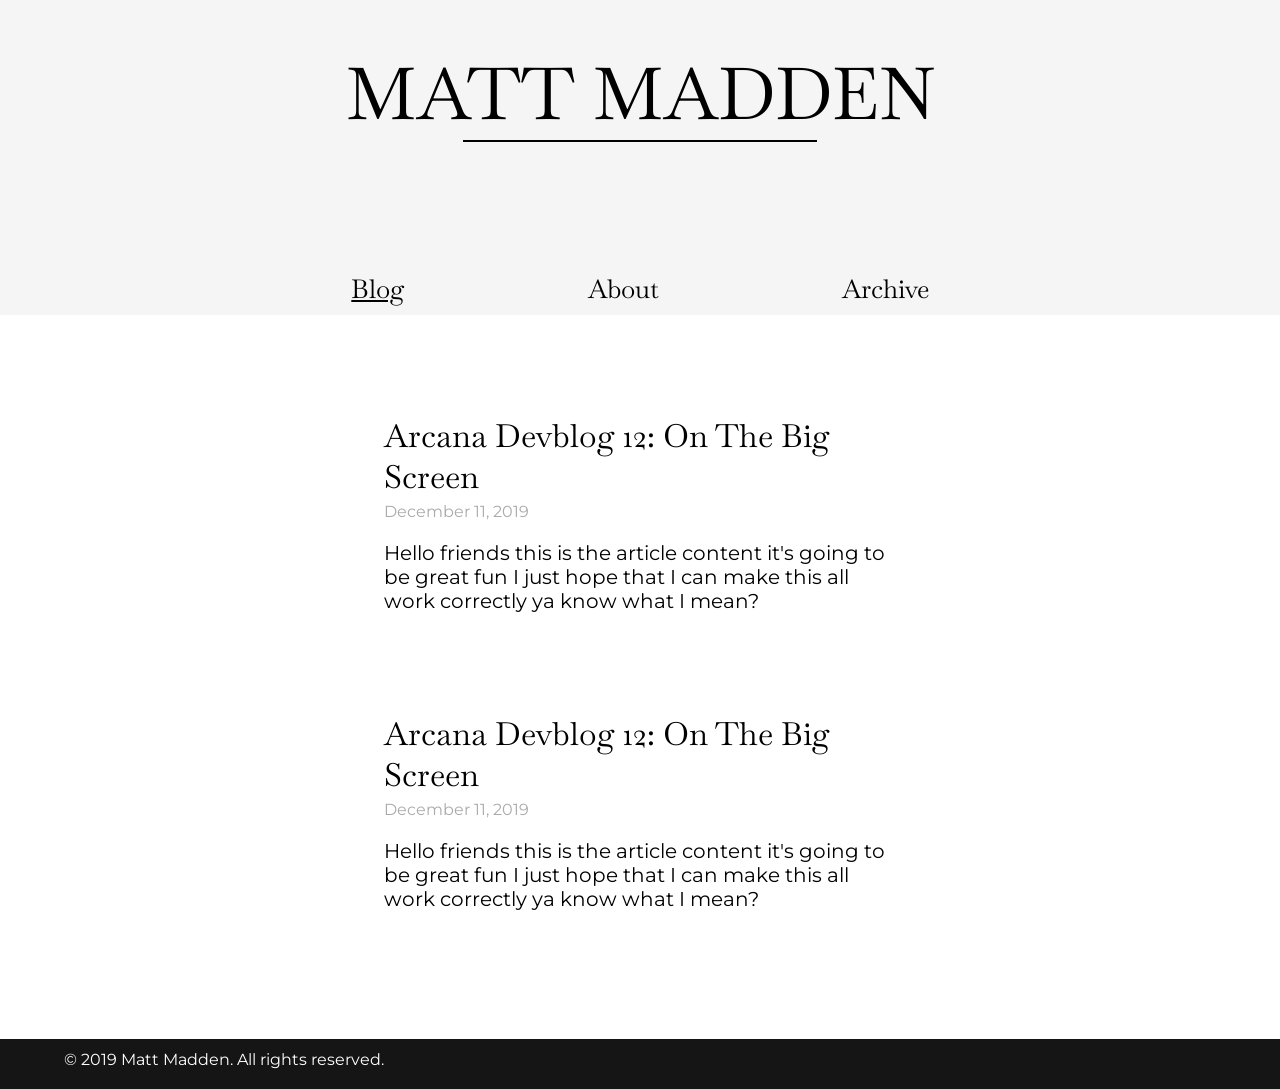
==== index.html @ 735ee382 "Initial commit of devblog site Signed-off-by: matthewkayin <matthewkayin@gmail.com>" ====
<!DOCTYPE html>
<html>
    <head>
        <meta charset="UTF-8">
        <title>Matt Madden</title>
        <link href="https://fonts.googleapis.com/css?family=Cutive|Baskervville|Montserrat&display=swap" rel="stylesheet">
        <link rel="stylesheet" href="css/style.css">
    </head>
    <body>
        <div id="wrapper">
            <div id="landing" class="offwhite">
                <div id="title-wrapper">
                    <p id="title">MATT MADDEN</p>
                    <div id="title-line"></div>
                </div>
                <div id="nav" class="offwhite">
                    <div id="navlink-wrapper">
                        <p class="link"><a class="link-a current" href="index.html">Blog</a></p>
                        <p class="link"><a class="link-a" href="about.html">About</a></p>
                        <p class="link"><a class="link-a" href="archive.html">Archive</a></p>
                    </div>
                </div>
            </div>
            <div class="post white">
                <p class="text headline">Arcana Devblog 12: On The Big Screen</p>
                <p class="text date">December 11, 2019</p>
                <p class="text content">Hello friends this is the article content it's going to be great fun
                                   I just hope that I can make this all work correctly ya know what I mean?</p>
            </div>
            <div class="post white">
                <p class="text headline">Arcana Devblog 12: On The Big Screen</p>
                <p class="text date">December 11, 2019</p>
                <p class="text content">Hello friends this is the article content it's going to be great fun
                                   I just hope that I can make this all work correctly ya know what I mean?</p>
            </div>
            <div id="extra-padding"></div>
        </div>
        <div id="footer">
            <p id="copyright">&copy 2019 Matt Madden. All rights reserved.</p>
        </div>
    </body>
</html>
---- css/style.css ----
/*
 * Colors
 * Offwhite: #f0f0f0
 * Less Offwhite: #f5f5f5
 * Offblack: #151515
 * Less Offblack: #191919
 */

*{

    margin: 0px;
    padding: 0px;
}

/* Color classes */

div.offwhite{

    background-color: #f5f5f5;
}

div.white{

    background-color: #ffffff;
}

div.offblack{

    background-color: #191919;
}

#wrapper{

    min-height: 100vh; /* This keeps the footer at the bottom */
}

/* Landing Area */

#landing{

    height: 25vh;
    width: 100%;
    position: relative;
    text-align: center;
}

#title-wrapper{

    display: inline-block;
    position: relative;
    top: 15%;
    width: auto;
    height: auto;
}

#title{

    font-family: 'Baskervville', serif;
    font-size: 38px;

    position: relative;
    text-align: center;
    top: 15%;
}

#title-line{

    position: relative;
    top: 15%;
    margin-left: auto;
    margin-right: auto;
    width: 60%;
    height: 2px;
    background-color: #000000;
}

#nav{

    position: absolute;
    width: 100%;
    height: 30px;
    bottom: 0%;
    padding-bottom: 2%;
    text-align: center;
}

#navlink-wrapper{

    position: relative;
}

.link{

    font-family: 'Baskervville', serif;
    font-size: 22px;
    display: inline-block;
    padding-left: 7%;
    padding-right: 7%;
}

.link-a{

    color: #000000;
    text-decoration: none;
}

.link-a.current{

    text-decoration: underline;
}

.link-a:hover{

    text-decoration: underline;
}

/* Page Class Formatting */

.post{

    position: relative;
    padding-top: 60px;
}

.text{

    padding-left: 7%;
    padding-right: 7%;
    margin-left: auto;
    margin-right: auto;
}

.headline{

    font-family: 'Baskervville', serif;
    font-size: 32px;
}

.date{

    font-family: 'Montserrat', serif;
    font-size: 16px;
    color: #aaaaaa;
    padding-top: 5px;
}

.content{

    font-family: 'Montserrat', serif;
    font-size: 20px;
    padding-top: 20px;
}

/* Footer */

#extra-padding{

    padding-top: 10%;
    height: auto;
    display: block;
}

#footer{

    height: 50px;
    background-color: #151515;
    position: relative;
}

#copyright{

    font-family: 'Montserrat', serif;
    font-size: 16px;
    color: #ffffff;
    position: absolute;
    top: 50%;
    margin-top: -14px;
    padding-left: 5%;
}

/* Tablet Rules for Responsiveness */

@media only screen and (min-width: 768px){

    #title{

        font-size: 52px;
    }

    .link{

        font-size: 26px;
    }

    .post{

        padding-top: 100px;
    }

    .text{

        padding-left: 15%;
        padding-right: 15%;
    }
}

@media only screen and (min-width: 1200px){

    #landing{

        height: 35vh;
    }

    #title{

        font-size: 72px;
    }

    #nav{

        padding-bottom: 1%;
    }

    .text{

        padding-left: 30%;
        padding-right: 30%;
    }
}
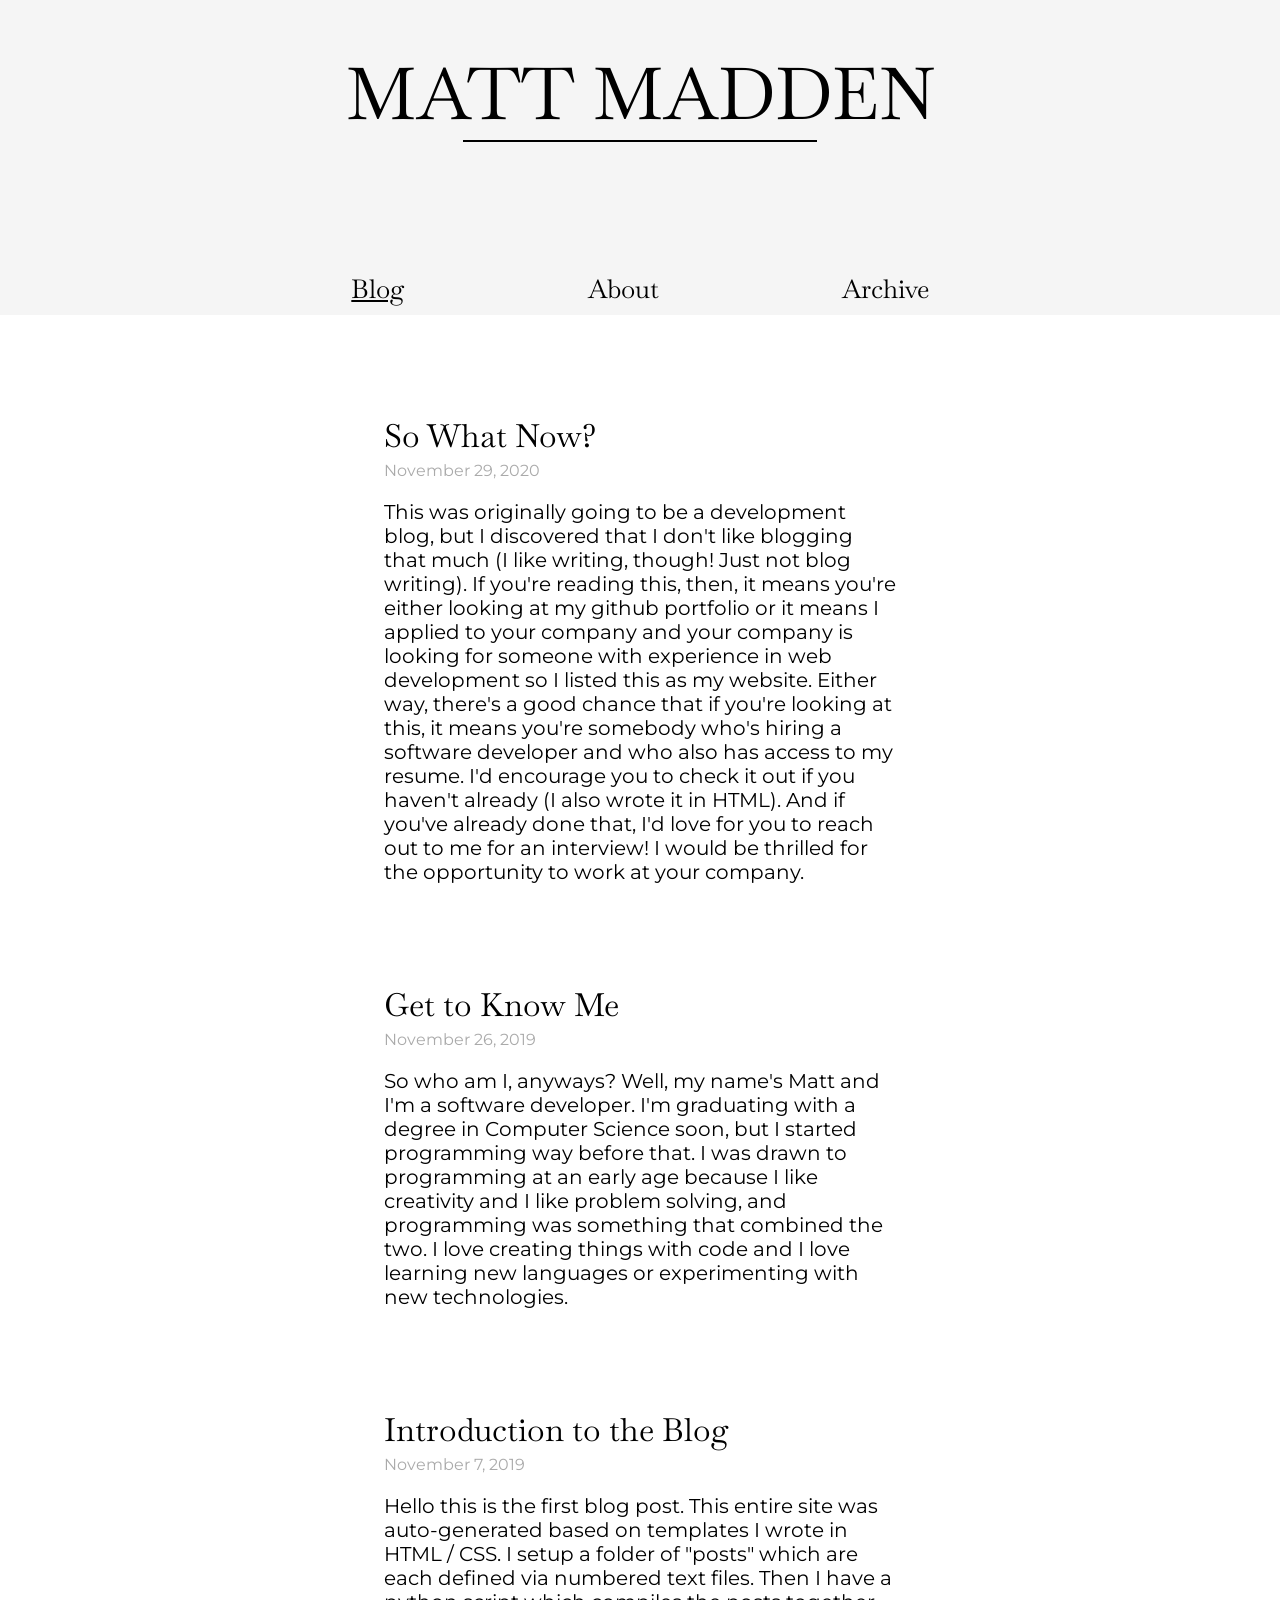
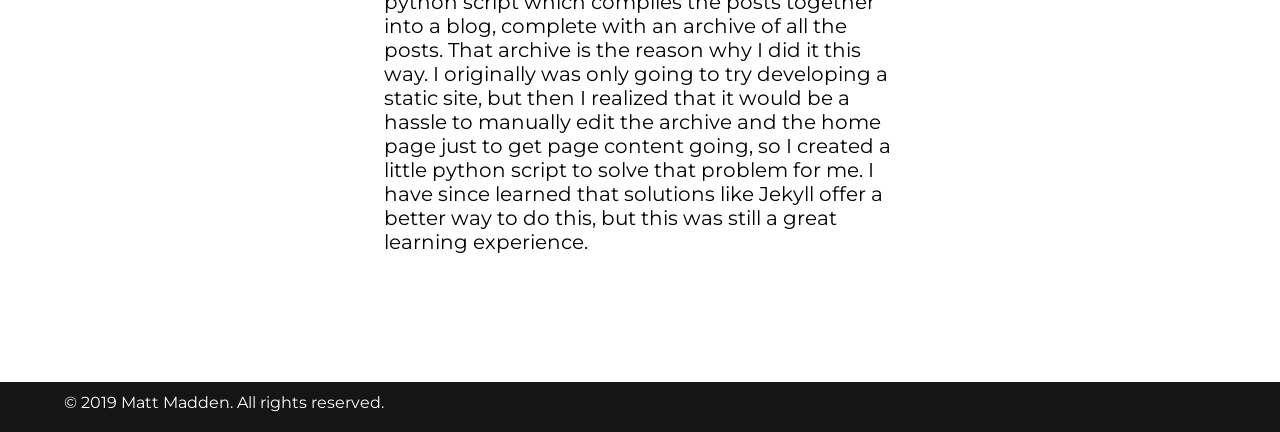
==== commit 79efd123: "Made the site more presentable for onlookers Signed-off-by: matthewkayin <matthewkayin@gmail.com>" ====
--- a/index.html
+++ b/index.html
@@ -3,7 +3,7 @@
     <head>
         <meta charset="UTF-8">
         <title>Matt Madden</title>
-        <link href="https://fonts.googleapis.com/css?family=Cutive|Baskervville|Montserrat&display=swap" rel="stylesheet">
+        <link href="https://fonts.googleapis.com/css?family=Baskervville|Montserrat&display=swap" rel="stylesheet">
         <link rel="stylesheet" href="css/style.css">
     </head>
     <body>
@@ -21,22 +21,38 @@
                     </div>
                 </div>
             </div>
-            <div class="post white">
-                <p class="text headline">Arcana Devblog 12: On The Big Screen</p>
-                <p class="text date">December 11, 2019</p>
-                <p class="text content">Hello friends this is the article content it's going to be great fun
-                                   I just hope that I can make this all work correctly ya know what I mean?</p>
-            </div>
-            <div class="post white">
-                <p class="text headline">Arcana Devblog 12: On The Big Screen</p>
-                <p class="text date">December 11, 2019</p>
-                <p class="text content">Hello friends this is the article content it's going to be great fun
-                                   I just hope that I can make this all work correctly ya know what I mean?</p>
-            </div>
+			<div class="post white">
+				<p class="text headline">So What Now?</p>
+				<p class="text date">November 29, 2020</p>
+				<p class="text content">This was originally going to be a development blog, but I discovered that I don't like blogging that much (I like writing, though! Just not blog writing).
+							If you're reading this, then, it means you're either looking at my github portfolio or it means I applied to your company and your company is looking for
+							someone with experience in web development so I listed this as my website. Either way, there's a good chance that if you're looking at this, it means you're
+							somebody who's hiring a software developer and who also has access to my resume. I'd encourage you to check it out if you haven't already (I also wrote it in HTML).
+							And if you've already done that, I'd love for you to reach out to me for an interview! I would be thrilled for the opportunity to work at your company.</p>
+			</div>
+			<div class="post white">
+				<p class="text headline">Get to Know Me</p>
+				<p class="text date">November 26, 2019</p>
+				<p class="text content">So who am I, anyways? Well, my name's Matt and I'm a software developer. I'm graduating with a degree in Computer Science soon,
+							but I started programming way before that. I was drawn to programming at an early age because I like creativity and I like problem
+							solving, and programming was something that combined the two. I love creating things with code and I love learning new languages or
+							experimenting with new technologies.</p>
+			</div>
+			<div class="post white">
+				<p class="text headline">Introduction to the Blog</p>
+				<p class="text date">November 7, 2019</p>
+				<p class="text content">Hello this is the first blog post. This entire site was auto-generated based on templates I wrote in HTML / CSS.
+							I setup a folder of "posts" which are each defined via numbered text files. Then I have a python script which compiles
+							the posts together into a blog, complete with an archive of all the posts. That archive is the reason why I did it this way.
+							I originally was only going to try developing a static site, but then I realized that it would be a hassle to manually
+							edit the archive and the home page just to get page content going, so I created a little python script to solve that problem
+							for me. I have since learned that solutions like Jekyll offer a better way to do this, but this was still a great learning
+							experience.</p>
+			</div>
             <div id="extra-padding"></div>
         </div>
         <div id="footer">
             <p id="copyright">&copy 2019 Matt Madden. All rights reserved.</p>
         </div>
     </body>
-</html>
+</html>
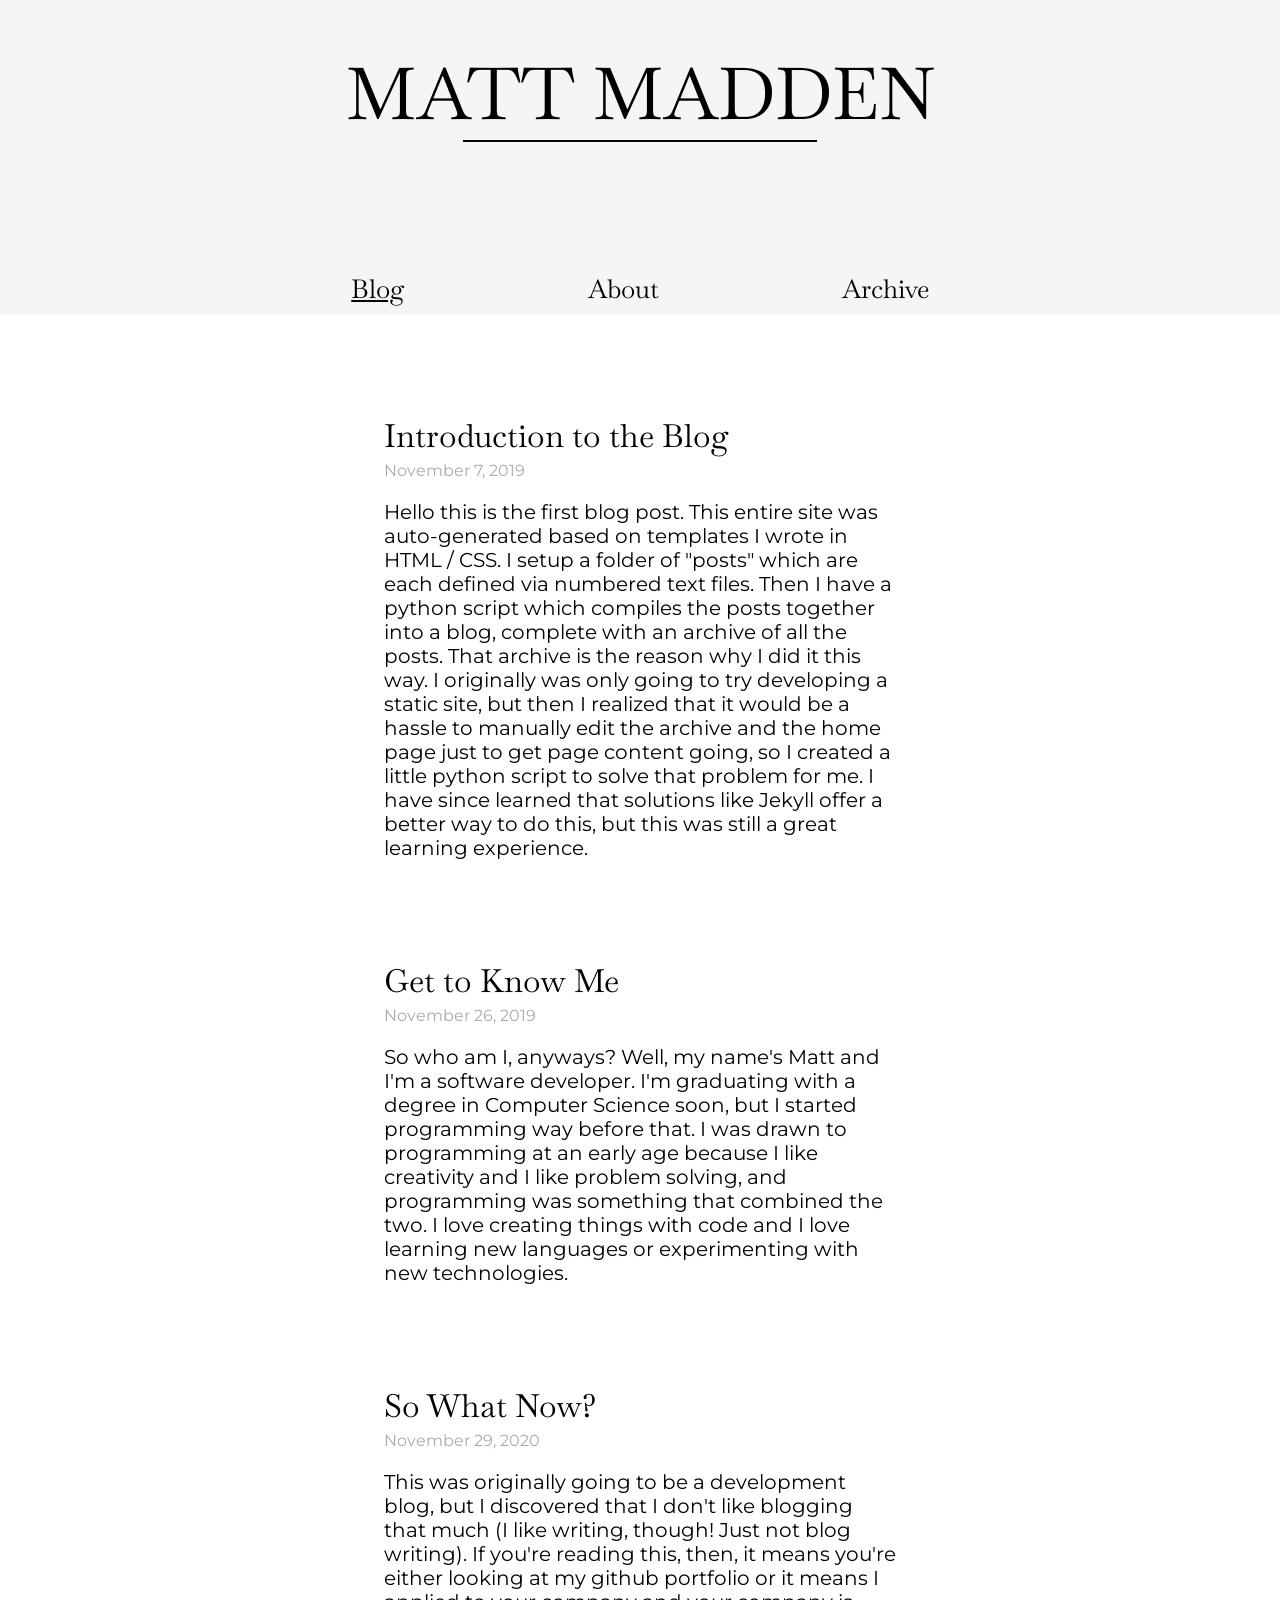
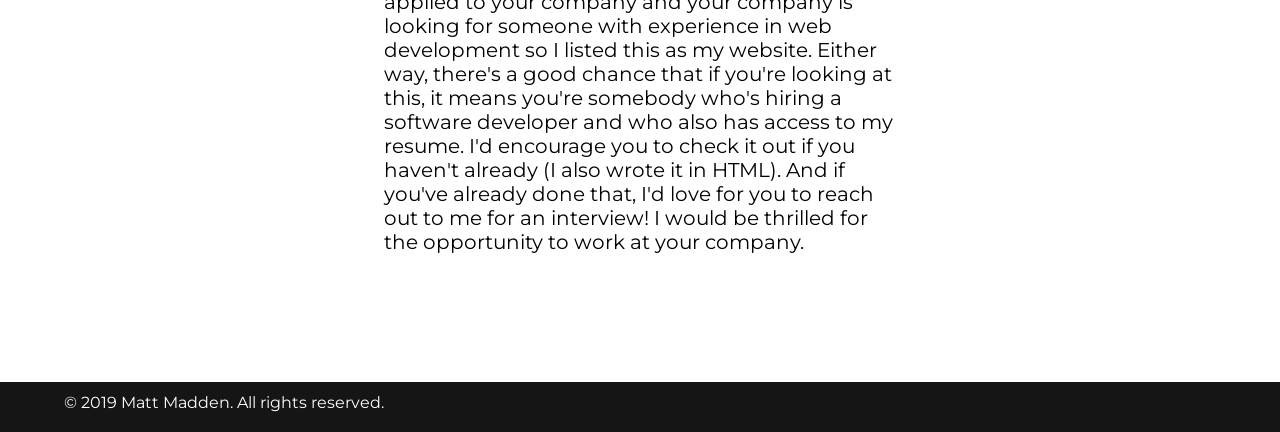
==== commit 45f91a14: "Quick post rearrange Signed-off-by: matthewkayin <matthewkayin@gmail.com>" ====
--- a/index.html
+++ b/index.html
@@ -22,13 +22,15 @@
                 </div>
             </div>
 			<div class="post white">
-				<p class="text headline">So What Now?</p>
-				<p class="text date">November 29, 2020</p>
-				<p class="text content">This was originally going to be a development blog, but I discovered that I don't like blogging that much (I like writing, though! Just not blog writing).
-							If you're reading this, then, it means you're either looking at my github portfolio or it means I applied to your company and your company is looking for
-							someone with experience in web development so I listed this as my website. Either way, there's a good chance that if you're looking at this, it means you're
-							somebody who's hiring a software developer and who also has access to my resume. I'd encourage you to check it out if you haven't already (I also wrote it in HTML).
-							And if you've already done that, I'd love for you to reach out to me for an interview! I would be thrilled for the opportunity to work at your company.</p>
+				<p class="text headline">Introduction to the Blog</p>
+				<p class="text date">November 7, 2019</p>
+				<p class="text content">Hello this is the first blog post. This entire site was auto-generated based on templates I wrote in HTML / CSS.
+							I setup a folder of "posts" which are each defined via numbered text files. Then I have a python script which compiles
+							the posts together into a blog, complete with an archive of all the posts. That archive is the reason why I did it this way.
+							I originally was only going to try developing a static site, but then I realized that it would be a hassle to manually
+							edit the archive and the home page just to get page content going, so I created a little python script to solve that problem
+							for me. I have since learned that solutions like Jekyll offer a better way to do this, but this was still a great learning
+							experience.</p>
 			</div>
 			<div class="post white">
 				<p class="text headline">Get to Know Me</p>
@@ -39,15 +41,13 @@
 							experimenting with new technologies.</p>
 			</div>
 			<div class="post white">
-				<p class="text headline">Introduction to the Blog</p>
-				<p class="text date">November 7, 2019</p>
-				<p class="text content">Hello this is the first blog post. This entire site was auto-generated based on templates I wrote in HTML / CSS.
-							I setup a folder of "posts" which are each defined via numbered text files. Then I have a python script which compiles
-							the posts together into a blog, complete with an archive of all the posts. That archive is the reason why I did it this way.
-							I originally was only going to try developing a static site, but then I realized that it would be a hassle to manually
-							edit the archive and the home page just to get page content going, so I created a little python script to solve that problem
-							for me. I have since learned that solutions like Jekyll offer a better way to do this, but this was still a great learning
-							experience.</p>
+				<p class="text headline">So What Now?</p>
+				<p class="text date">November 29, 2020</p>
+				<p class="text content">This was originally going to be a development blog, but I discovered that I don't like blogging that much (I like writing, though! Just not blog writing).
+							If you're reading this, then, it means you're either looking at my github portfolio or it means I applied to your company and your company is looking for
+							someone with experience in web development so I listed this as my website. Either way, there's a good chance that if you're looking at this, it means you're
+							somebody who's hiring a software developer and who also has access to my resume. I'd encourage you to check it out if you haven't already (I also wrote it in HTML).
+							And if you've already done that, I'd love for you to reach out to me for an interview! I would be thrilled for the opportunity to work at your company.</p>
 			</div>
             <div id="extra-padding"></div>
         </div>
